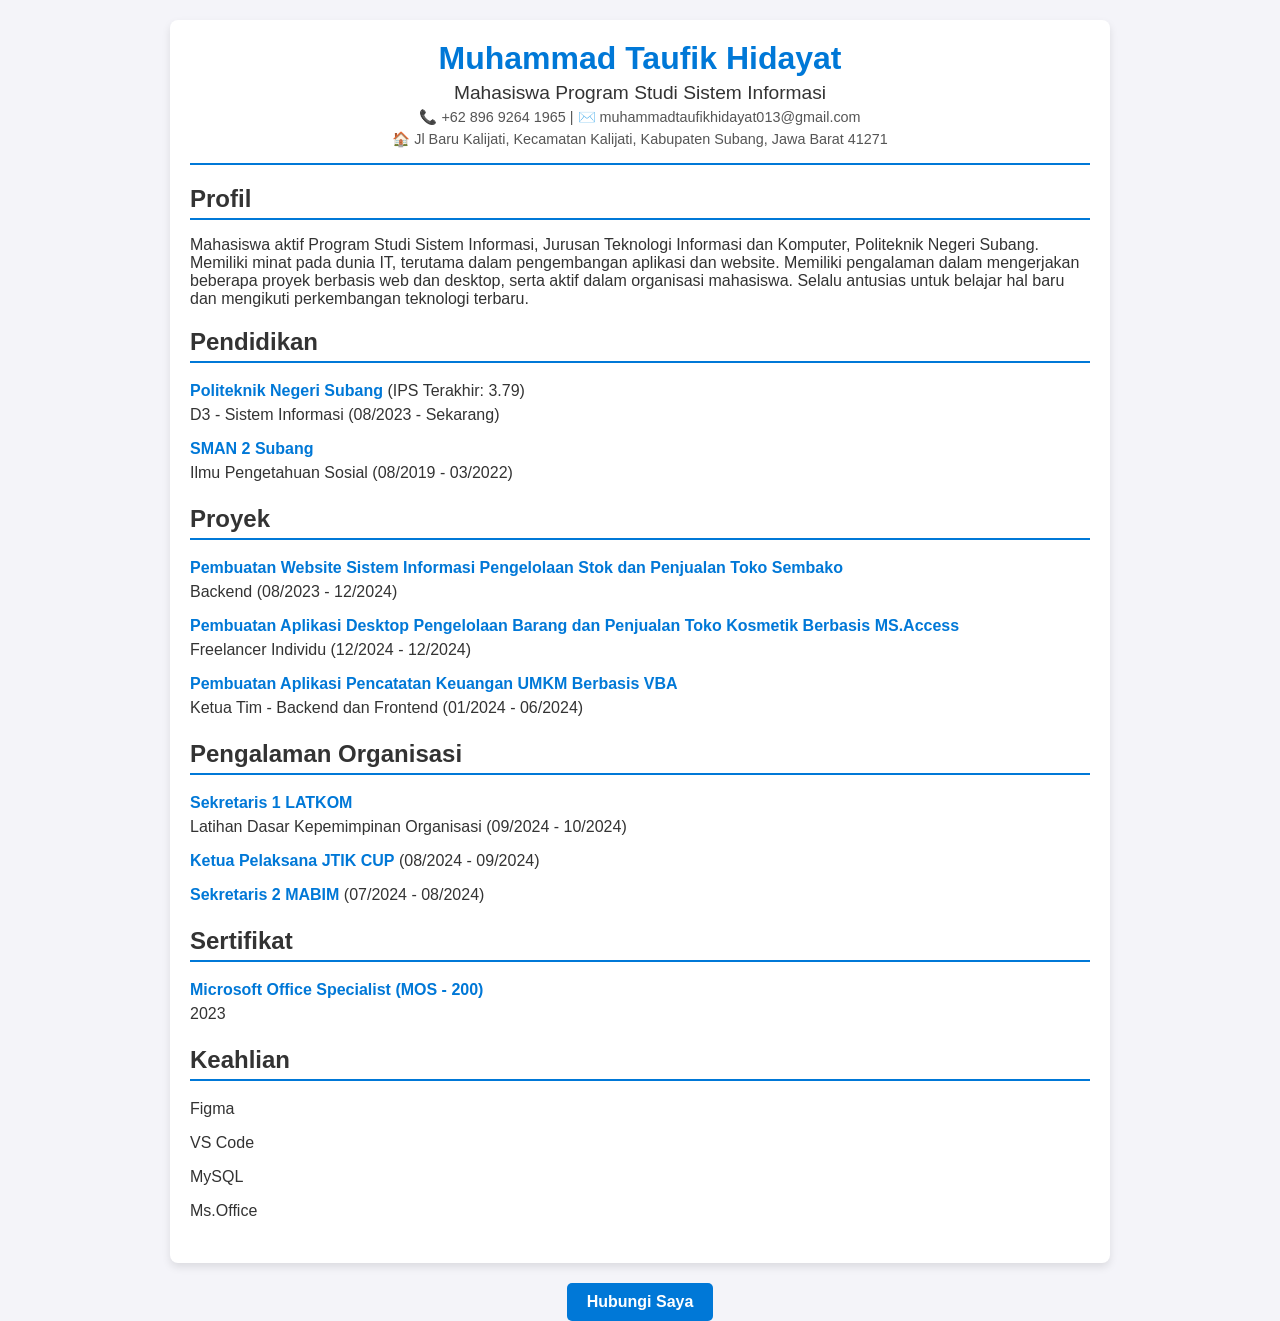
==== index.html @ 50e0ae3d "Add files via upload" ====
<!DOCTYPE html>
<html lang="en">
<head>
    <meta charset="UTF-8">
    <meta name="viewport" content="width=device-width, initial-scale=1.0">
    <title>CV Muhammad Taufik Hidayat</title>
    <link rel="stylesheet" href="styles.css">
</head>
<body>
    <div class="cv-container">
        <header class="cv-header">
            <h1>Muhammad Taufik Hidayat</h1>
            <p>Mahasiswa Program Studi Sistem Informasi</p>
            <div class="contact-info">
                <p>📞 +62 896 9264 1965 | ✉️ muhammadtaufikhidayat013@gmail.com</p>
                <p>🏠 Jl Baru Kalijati, Kecamatan Kalijati, Kabupaten Subang, Jawa Barat 41271</p>
            </div>
        </header>

        <section class="cv-section">
            <h2>Profil</h2>
            <p>Mahasiswa aktif Program Studi Sistem Informasi, Jurusan Teknologi Informasi dan Komputer, Politeknik Negeri Subang. Memiliki minat pada dunia IT, terutama dalam pengembangan aplikasi dan website. Memiliki pengalaman dalam mengerjakan beberapa proyek berbasis web dan desktop, serta aktif dalam organisasi mahasiswa. Selalu antusias untuk belajar hal baru dan mengikuti perkembangan teknologi terbaru.</p>
        </section>

        <section class="cv-section">
            <h2>Pendidikan</h2>
            <ul>
                <li><strong>Politeknik Negeri Subang</strong> (IPS Terakhir: 3.79)<br>D3 - Sistem Informasi (08/2023 - Sekarang)</li>
                <li><strong>SMAN 2 Subang</strong><br>Ilmu Pengetahuan Sosial (08/2019 - 03/2022)</li>
            </ul>
        </section>

        <section class="cv-section">
            <h2>Proyek</h2>
            <ul>
                <li><strong>Pembuatan Website Sistem Informasi Pengelolaan Stok dan Penjualan Toko Sembako</strong><br>Backend (08/2023 - 12/2024)</li>
                <li><strong>Pembuatan Aplikasi Desktop Pengelolaan Barang dan Penjualan Toko Kosmetik Berbasis MS.Access</strong><br>Freelancer Individu (12/2024 - 12/2024)</li>
                <li><strong>Pembuatan Aplikasi Pencatatan Keuangan UMKM Berbasis VBA</strong><br>Ketua Tim - Backend dan Frontend (01/2024 - 06/2024)</li>
            </ul>
        </section>

        <section class="cv-section">
            <h2>Pengalaman Organisasi</h2>
            <ul>
                <li><strong>Sekretaris 1 LATKOM</strong><br>Latihan Dasar Kepemimpinan Organisasi (09/2024 - 10/2024)</li>
                <li><strong>Ketua Pelaksana JTIK CUP</strong> (08/2024 - 09/2024)</li>
                <li><strong>Sekretaris 2 MABIM</strong> (07/2024 - 08/2024)</li>
            </ul>
        </section>

        <section class="cv-section">
            <h2>Sertifikat</h2>
            <ul>
                <li><strong>Microsoft Office Specialist (MOS - 200)</strong><br>2023</li>
            </ul>
        </section>

        <section class="cv-section">
            <h2>Keahlian</h2>
            <ul>
                <li>Figma</li>
                <li>VS Code</li>
                <li>MySQL</li>
                <li>Ms.Office</li>
            </ul>
        </section>
    </div>
    <div class="contact-button">
        <a href=".\contact (1).html">Hubungi Saya</a>
    </div>
    
</body>
</html>
---- styles.css ----
body {
    font-family: Arial, sans-serif;
    margin: 0;
    padding: 0;
    background-color: #f4f4f9;
    color: #333;
}

.cv-container {
    max-width: 900px;
    margin: 20px auto;
    background: #fff;
    padding: 20px;
    box-shadow: 0 4px 8px rgba(0, 0, 0, 0.1);
    border-radius: 8px;
}

.cv-header {
    text-align: center;
    border-bottom: 2px solid #0078d7;
    padding-bottom: 10px;
    margin-bottom: 20px;
}

.cv-header h1 {
    font-size: 2em;
    color: #0078d7;
    margin: 0;
}

.cv-header p {
    margin: 5px 0;
    font-size: 1.2em;
}

.contact-info p {
    font-size: 0.9em;
    color: #555;
}

.contact-button {
    text-align: center;
    margin-top: 10px;
}

.contact-button a {
    display: inline-block;
    text-decoration: none;
    background-color: #0078d7;
    color: #fff;
    padding: 10px 20px;
    border-radius: 5px;
    font-size: 1em;
    font-weight: bold;
}

.contact-button a:hover {
    background-color: #005bb5;
}

.cv-section {
    margin-bottom: 20px;
}

.cv-section h2 {
    font-size: 1.5em;
    border-bottom: 2px solid #0078d7;
    padding-bottom: 5px;
    margin-bottom: 10px;
}

.cv-section ul {
    list-style: none;
    padding: 0;
}

.cv-section ul li {
    margin-bottom: 10px;
    line-height: 1.5;
}

.cv-section ul li strong {
    color: #0078d7;
}
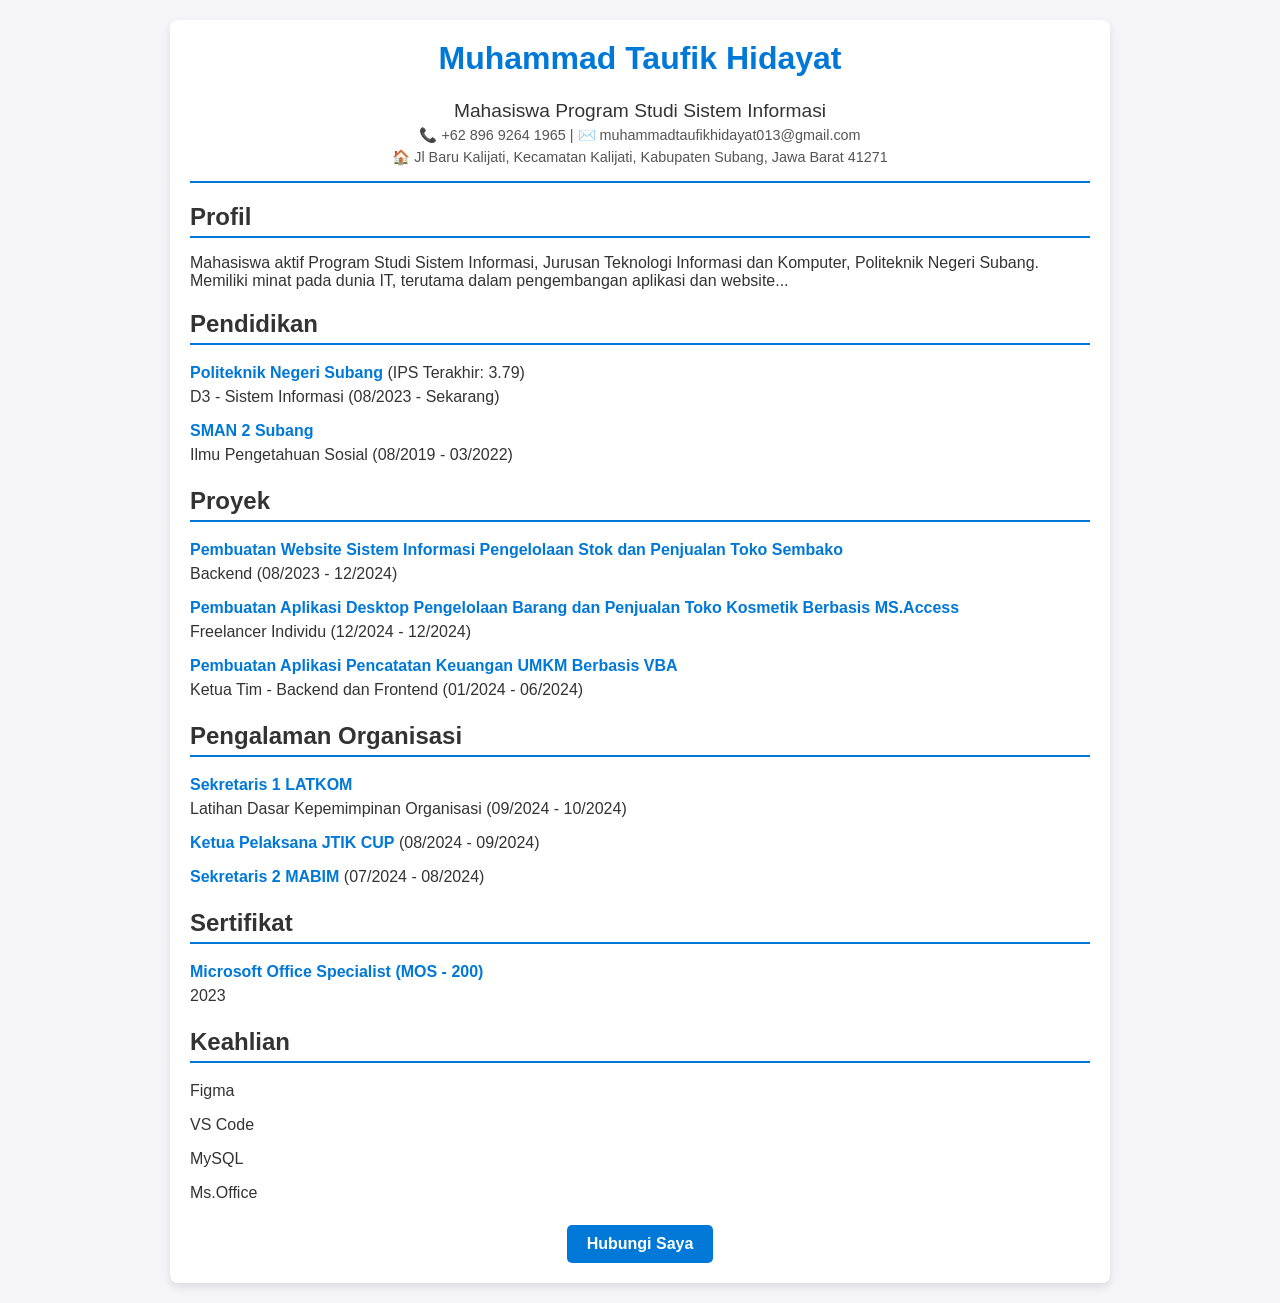
==== commit 8fa8a10d: "Update index.html" ====
--- a/index.html
+++ b/index.html
@@ -10,6 +10,7 @@
     <div class="cv-container">
         <header class="cv-header">
             <h1>Muhammad Taufik Hidayat</h1>
+            <img src="asset/media.jfif" alt="">
             <p>Mahasiswa Program Studi Sistem Informasi</p>
             <div class="contact-info">
                 <p>📞 +62 896 9264 1965 | ✉️ muhammadtaufikhidayat013@gmail.com</p>
@@ -17,57 +18,66 @@
             </div>
         </header>
 
-        <section class="cv-section">
-            <h2>Profil</h2>
-            <p>Mahasiswa aktif Program Studi Sistem Informasi, Jurusan Teknologi Informasi dan Komputer, Politeknik Negeri Subang. Memiliki minat pada dunia IT, terutama dalam pengembangan aplikasi dan website. Memiliki pengalaman dalam mengerjakan beberapa proyek berbasis web dan desktop, serta aktif dalam organisasi mahasiswa. Selalu antusias untuk belajar hal baru dan mengikuti perkembangan teknologi terbaru.</p>
-        </section>
+        <div class="cv-main-content">
 
-        <section class="cv-section">
-            <h2>Pendidikan</h2>
-            <ul>
-                <li><strong>Politeknik Negeri Subang</strong> (IPS Terakhir: 3.79)<br>D3 - Sistem Informasi (08/2023 - Sekarang)</li>
-                <li><strong>SMAN 2 Subang</strong><br>Ilmu Pengetahuan Sosial (08/2019 - 03/2022)</li>
-            </ul>
-        </section>
+            <div class="left-column">
+                <section class="cv-section">
+                    <h2>Profil</h2>
+                    <p>Mahasiswa aktif Program Studi Sistem Informasi, Jurusan Teknologi Informasi dan Komputer, Politeknik Negeri Subang. Memiliki minat pada dunia IT, terutama dalam pengembangan aplikasi dan website...</p>
+                </section>
 
-        <section class="cv-section">
-            <h2>Proyek</h2>
-            <ul>
-                <li><strong>Pembuatan Website Sistem Informasi Pengelolaan Stok dan Penjualan Toko Sembako</strong><br>Backend (08/2023 - 12/2024)</li>
-                <li><strong>Pembuatan Aplikasi Desktop Pengelolaan Barang dan Penjualan Toko Kosmetik Berbasis MS.Access</strong><br>Freelancer Individu (12/2024 - 12/2024)</li>
-                <li><strong>Pembuatan Aplikasi Pencatatan Keuangan UMKM Berbasis VBA</strong><br>Ketua Tim - Backend dan Frontend (01/2024 - 06/2024)</li>
-            </ul>
-        </section>
+                <section class="cv-section">
+                    <h2>Pendidikan</h2>
+                    <ul>
+                        <li><strong>Politeknik Negeri Subang</strong> (IPS Terakhir: 3.79)<br>D3 - Sistem Informasi (08/2023 - Sekarang)</li>
+                        <li><strong>SMAN 2 Subang</strong><br>Ilmu Pengetahuan Sosial (08/2019 - 03/2022)</li>
+                    </ul>
 
-        <section class="cv-section">
-            <h2>Pengalaman Organisasi</h2>
-            <ul>
-                <li><strong>Sekretaris 1 LATKOM</strong><br>Latihan Dasar Kepemimpinan Organisasi (09/2024 - 10/2024)</li>
-                <li><strong>Ketua Pelaksana JTIK CUP</strong> (08/2024 - 09/2024)</li>
-                <li><strong>Sekretaris 2 MABIM</strong> (07/2024 - 08/2024)</li>
-            </ul>
-        </section>
+                    <section class="cv-section">
+                        <h2>Proyek</h2>
+                        <ul>
+                            <li><strong>Pembuatan Website Sistem Informasi Pengelolaan Stok dan Penjualan Toko Sembako</strong><br>Backend (08/2023 - 12/2024)</li>
+                            <li><strong>Pembuatan Aplikasi Desktop Pengelolaan Barang dan Penjualan Toko Kosmetik Berbasis MS.Access</strong><br>Freelancer Individu (12/2024 - 12/2024)</li>
+                            <li><strong>Pembuatan Aplikasi Pencatatan Keuangan UMKM Berbasis VBA</strong><br>Ketua Tim - Backend dan Frontend (01/2024 - 06/2024)</li>
+                        </ul>
+                    </section>
+                
+            </div>
 
-        <section class="cv-section">
-            <h2>Sertifikat</h2>
-            <ul>
-                <li><strong>Microsoft Office Specialist (MOS - 200)</strong><br>2023</li>
-            </ul>
-        </section>
+            <div class="right-column">
+                
 
-        <section class="cv-section">
-            <h2>Keahlian</h2>
-            <ul>
-                <li>Figma</li>
-                <li>VS Code</li>
-                <li>MySQL</li>
-                <li>Ms.Office</li>
-            </ul>
-        </section>
+                <section class="cv-section">
+                    <h2>Pengalaman Organisasi</h2>
+                    <ul>
+                        <li><strong>Sekretaris 1 LATKOM</strong><br>Latihan Dasar Kepemimpinan Organisasi (09/2024 - 10/2024)</li>
+                        <li><strong>Ketua Pelaksana JTIK CUP</strong> (08/2024 - 09/2024)</li>
+                        <li><strong>Sekretaris 2 MABIM</strong> (07/2024 - 08/2024)</li>
+                    </ul>
+                </section>
+
+                <section class="cv-section">
+                    <h2>Sertifikat</h2>
+                    <ul>
+                        <li><strong>Microsoft Office Specialist (MOS - 200)</strong><br>2023</li>
+                    </ul>
+                </section>
+
+                <section class="cv-section">
+                    <h2>Keahlian</h2>
+                    <ul>
+                        <li>Figma</li>
+                        <li>VS Code</li>
+                        <li>MySQL</li>
+                        <li>Ms.Office</li>
+                    </ul>
+                </section>
+            </div>
+        </div>
+
+        <div class="contact-button">
+            <a href="contact.html">Hubungi Saya</a>
+        </div>
     </div>
-    <div class="contact-button">
-        <a href=".\contact (1).html">Hubungi Saya</a>
-    </div>
-    
 </body>
 </html>
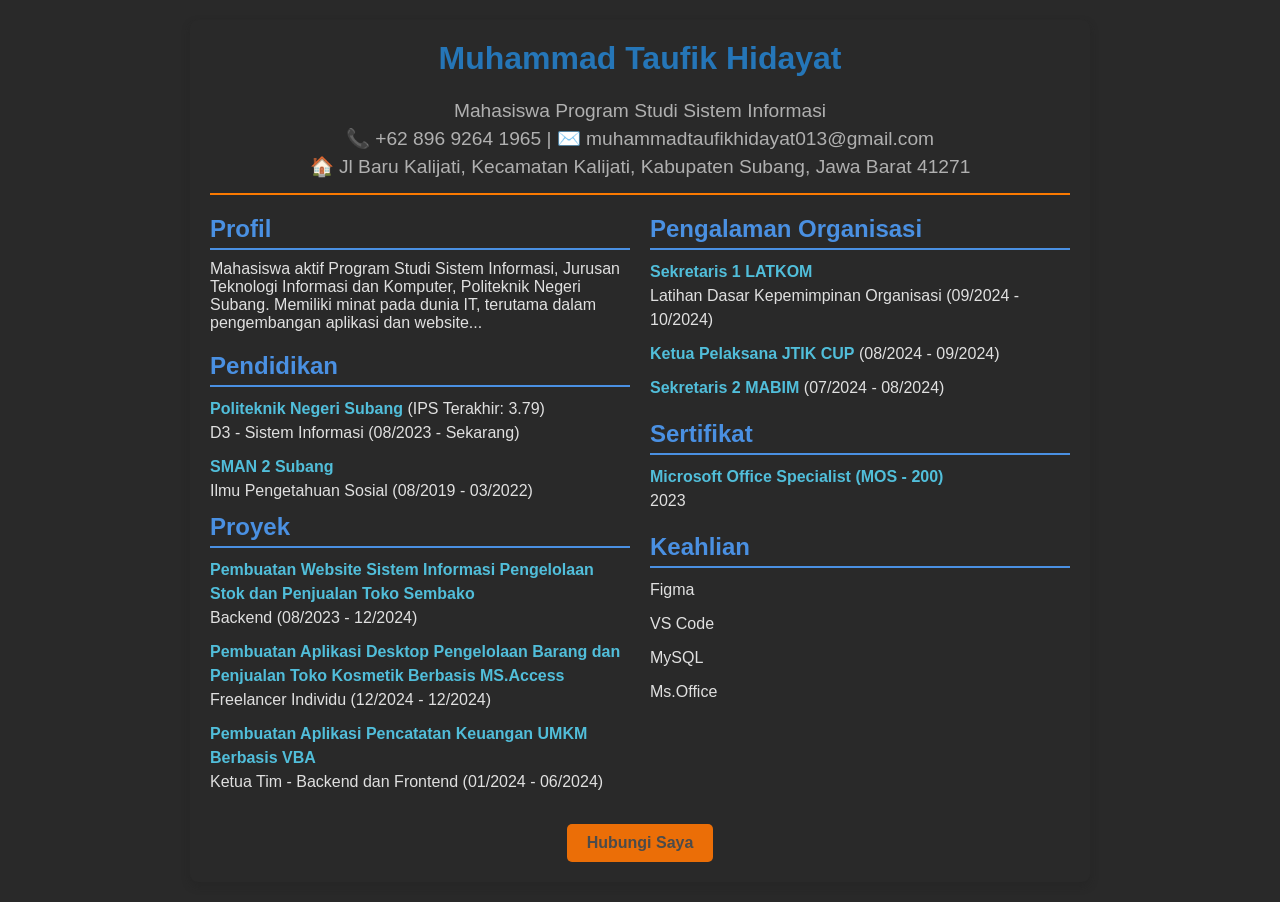
==== commit ff9fea86: "Update index.html" ====
--- a/index.html
+++ b/index.html
@@ -10,7 +10,7 @@
     <div class="cv-container">
         <header class="cv-header">
             <h1>Muhammad Taufik Hidayat</h1>
-            <img src="asset/media.jfif" alt="">
+            <img src="https://avatars.githubusercontent.com/u/173581505?s=400&u=3aedc8a6130a7e1834f8f7d77658b719d70b8d1b&v=4" alt="">
             <p>Mahasiswa Program Studi Sistem Informasi</p>
             <div class="contact-info">
                 <p>📞 +62 896 9264 1965 | ✉️ muhammadtaufikhidayat013@gmail.com</p>
--- a/styles.css
+++ b/styles.css
@@ -1,72 +1,95 @@
+
+* {
+    margin: 0;
+    padding: 0;
+    box-sizing: border-box;
+}
+
+
 body {
     font-family: Arial, sans-serif;
     margin: 0;
     padding: 0;
-    background-color: #f4f4f9;
-    color: #333;
+    background-color: #292929; 
+    color: #e0e0e0; 
 }
+
 
 .cv-container {
     max-width: 900px;
     margin: 20px auto;
-    background: #fff;
+    background: #58585800;
     padding: 20px;
-    box-shadow: 0 4px 8px rgba(0, 0, 0, 0.1);
+    box-shadow: 0 4px 8px rgba(29, 29, 29, 0.3); 
     border-radius: 8px;
 }
 
+
 .cv-header {
     text-align: center;
-    border-bottom: 2px solid #0078d7;
+    border-bottom: 2px solid #fa7900;
     padding-bottom: 10px;
     margin-bottom: 20px;
 }
 
 .cv-header h1 {
     font-size: 2em;
-    color: #0078d7;
+    color: #2576b8;
     margin: 0;
+}
+
+
+
+img{
+    width: 100px;
+    border-radius: 50%;
+    max-height: 100px;
+    -webkit-border-radius: 50%;
+    -moz-border-radius: 50%;
+    -ms-border-radius: 50%;
+    -o-border-radius: 50%;
+    object-fit: cover;
 }
 
 .cv-header p {
     margin: 5px 0;
     font-size: 1.2em;
+    color: #b0b0b0; 
 }
 
-.contact-info p {
-    font-size: 0.9em;
-    color: #555;
+
+.cv-main-content {
+    display: flex;
+    flex-wrap: wrap;
+    justify-content: space-between;
+    gap: 20px;
 }
 
-.contact-button {
-    text-align: center;
-    margin-top: 10px;
+
+.left-column {
+    flex: 1 1 48%; 
 }
 
-.contact-button a {
-    display: inline-block;
-    text-decoration: none;
-    background-color: #0078d7;
-    color: #fff;
-    padding: 10px 20px;
-    border-radius: 5px;
-    font-size: 1em;
-    font-weight: bold;
-}
-
-.contact-button a:hover {
-    background-color: #005bb5;
-}
-
-.cv-section {
+.left-column .cv-section {
     margin-bottom: 20px;
 }
 
+
+.right-column {
+    flex: 1 1 48%; 
+}
+
+.right-column .cv-section {
+    margin-bottom: 20px;
+}
+
+
 .cv-section h2 {
     font-size: 1.5em;
-    border-bottom: 2px solid #0078d7;
+    border-bottom: 2px solid #4a90e2; 
     padding-bottom: 5px;
     margin-bottom: 10px;
+    color: #4a90e2; 
 }
 
 .cv-section ul {
@@ -77,8 +100,31 @@
 .cv-section ul li {
     margin-bottom: 10px;
     line-height: 1.5;
+    color: #e0e0e0; 
 }
 
 .cv-section ul li strong {
-    color: #0078d7;
+    color: #51beda; 
 }
+
+
+.contact-button {
+    text-align: center;
+    margin-top: 10px;
+}
+
+.contact-button a {
+    display: inline-block;
+    text-decoration: none;
+    background-color: #eb6e07; 
+    color: #4b4b4b;
+    padding: 10px 20px;
+    border-radius: 5px;
+    font-size: 1em;
+    font-weight: bold;
+    transition: background-color 0.3s; 
+}
+
+.contact-button a:hover {
+    background-color: #357ab8; 
+}
